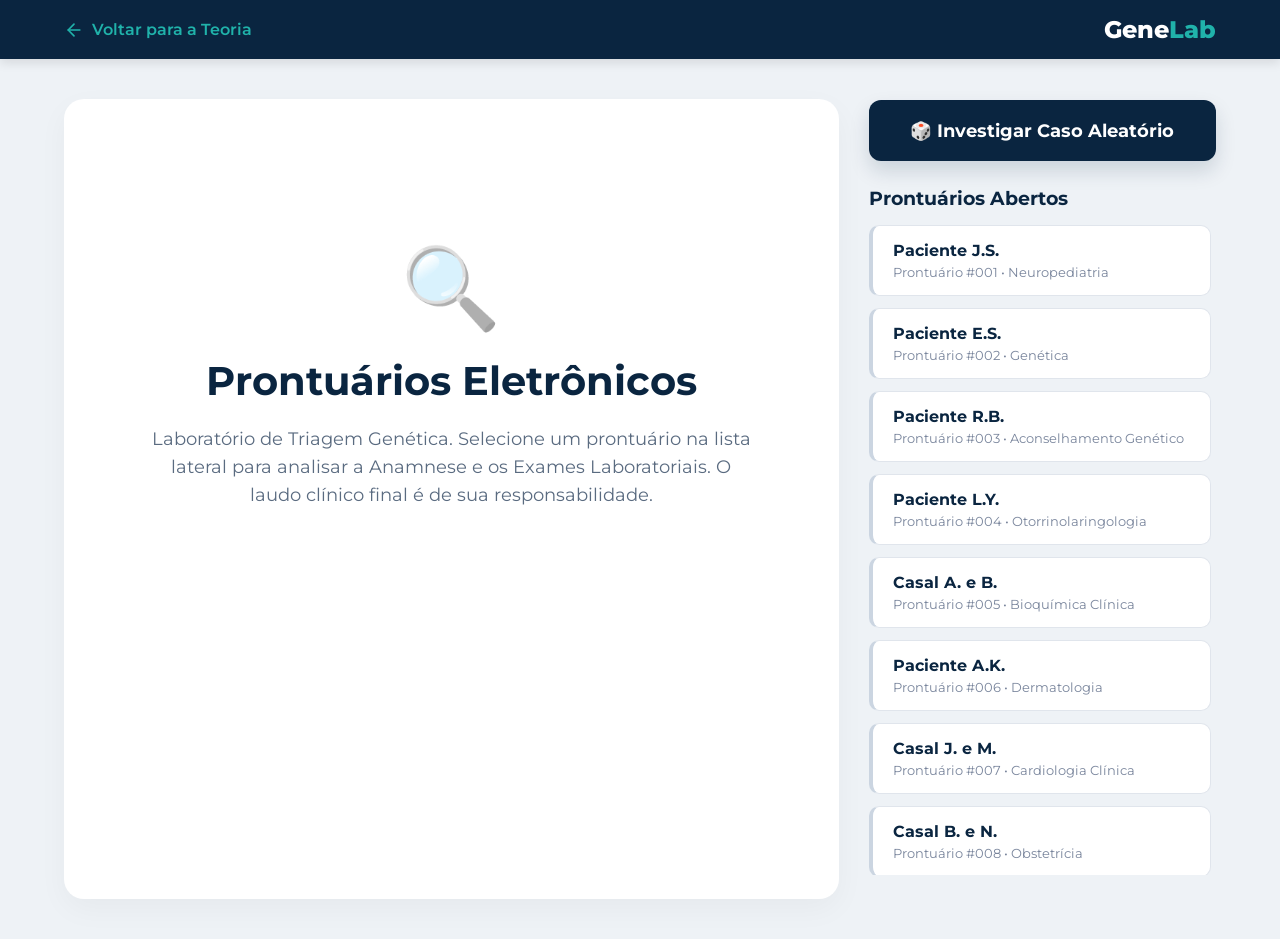
==== diagnostico.html @ acb25723 "Add files via upload" ====
<!DOCTYPE html>
<html lang="pt-br">
<head>
    <meta charset="UTF-8">
    <meta name="viewport" content="width=device-width, initial-scale=1.0">
    <title>Central de Diagnóstico - GeneLab</title>
    <link href="https://fonts.googleapis.com/css2?family=Montserrat:wght@400;500;600;700;800&display=swap" rel="stylesheet">
    
    <style>
       /* RESET BÁSICO E PROTEÇÃO DE TOQUE */
* { 
    margin: 0; 
    padding: 0; 
    box-sizing: border-box; 
    font-family: 'Montserrat', sans-serif; 
    -webkit-tap-highlight-color: transparent; 
}

/* TRAVA DE SELEÇÃO DE TEXTO NO BODY */
body { 
    -webkit-user-select: none; 
    -moz-user-select: none; 
    -ms-user-select: none; 
    user-select: none; 
    background-color: #EEF2F6; color: #1A2B4C; min-height: 100vh; display: flex; flex-direction: column;
}

/* LIBERAÇÃO PARA CAIXAS DE DIGITAÇÃO */
input, select, textarea {
    -webkit-user-select: auto;
    -moz-user-select: auto;
    -ms-user-select: auto;
    user-select: auto;
}
        
        .lab-navbar { background-color: #0A2540; padding: 15px 5%; display: flex; justify-content: space-between; align-items: center; color: white; position: sticky; top: 0; z-index: 100; box-shadow: 0 4px 10px rgba(0,0,0,0.1); }
        .btn-voltar { color: #20B2AA; text-decoration: none; font-weight: 600; display: flex; align-items: center; gap: 8px; transition: 0.3s; cursor: pointer;}
        .btn-voltar:hover { color: #FFFFFF; }
        .lab-logo { font-size: 1.5rem; font-weight: 800; }
        .lab-logo span { color: #20B2AA; }

        /* UTILITÁRIOS */
        .escondido { display: none !important; }
        .fade-in { animation: fadeIn 0.4s ease-in-out; }
        @keyframes fadeIn { from { opacity: 0; transform: translateY(10px); } to { opacity: 1; transform: translateY(0); } }

        /* LAYOUT PRINCIPAL */
        .container-app { padding: 40px 5%; max-width: 1400px; margin: 0 auto; width: 100%; display: flex; gap: 30px; align-items: flex-start; }
        
        .painel-principal { flex: 2; background: #FFFFFF; padding: 40px; border-radius: 20px; box-shadow: 0 10px 30px rgba(0,0,0,0.04); min-height: 800px; position: relative; }
        
        .tela-inicial { text-align: center; margin-top: 100px; color: #5A6B80; }
        .tela-inicial h1 { color: #0A2540; font-size: 2.5rem; margin-bottom: 20px; }
        .tela-inicial p { font-size: 1.1rem; line-height: 1.6; max-width: 600px; margin: 0 auto; }
        .icone-lupa { font-size: 5rem; margin-bottom: 20px; opacity: 0.5; }

        .prontuario-header { display: flex; justify-content: space-between; align-items: flex-start; border-bottom: 2px solid #EEF2F6; padding-bottom: 20px; margin-bottom: 30px; }
        .prontuario-header-left h2 { color: #0A2540; font-size: 1.8rem; margin-bottom: 8px; }
        .prontuario-header-left span { background: #E0F2F1; color: #20B2AA; padding: 5px 15px; border-radius: 20px; font-weight: 700; font-size: 0.85rem; }
        .prontuario-header-right { display: flex; flex-direction: column; align-items: flex-end; gap: 10px; }
        
        /* BOTÃO DA ENCICLOPÉDIA MÉDICA */
        .btn-doenca-info { background: #FFF9E6; color: #B7950B; border: 1px solid #F1C40F; padding: 10px 15px; border-radius: 8px; font-weight: 700; cursor: pointer; display: flex; align-items: center; gap: 8px; transition: 0.3s; font-size: 0.9rem; }
        .btn-doenca-info:hover { background: #F1C40F; color: #0A2540; }

        .box-info { padding: 25px; border-radius: 12px; margin-bottom: 20px; line-height: 1.7; font-size: 1.05rem; }
        .box-info h4 { margin-bottom: 12px; font-size: 1.15rem; display: flex; align-items: center; gap: 8px; }
        .box-historico { background-color: #F4F7F9; border-left: 5px solid #0A2540; color: #1A2B4C; }
        .box-historico h4 { color: #0A2540; }
        .box-exames { background-color: #F0F4F8; border-left: 5px solid #20B2AA; color: #2C3E50; }
        .box-exames h4 { color: #189A93; }

        .ferramentas-area { margin-top: 40px; }
        .ferramentas-area h3 { color: #0A2540; margin-bottom: 5px; }
        .ferramentas-area p { color: #79859C; font-size: 0.9rem; margin-bottom: 10px; line-height: 1.6; }
        .dica-alelo { background: #E0F2F1; color: #189A93; padding: 10px 15px; border-radius: 8px; font-weight: 500; font-size: 0.9rem; display: block; margin-bottom: 20px; border-left: 4px solid #20B2AA;}
        
        .punnett-wrapper { display: grid; grid-template-columns: 80px 100px 100px; grid-template-rows: 60px 80px 80px; gap: 8px; justify-content: center; margin-bottom: 40px; }
        .punnett-cell { display: flex; align-items: center; justify-content: center; border-radius: 8px; border: 2px solid #E0E5EC; overflow: hidden; background: white; }
        .punnett-empty { border: none; background: transparent; }
        .punnett-header { background: #0A2540; border-color: #0A2540; }
        
        .punnett-input { width: 100%; height: 100%; border: none; text-align: center; font-size: 1.3rem; font-weight: 700; outline: none; transition: 0.2s; }
        .punnett-header .punnett-input { background: #0A2540; color: white; }
        .punnett-header .punnett-input:focus { background: #133a61; }
        .punnett-cell:not(.punnett-header) .punnett-input { color: #1A2B4C; }
        .punnett-cell:not(.punnett-header) .punnett-input:focus { background: #E0F2F1; }

        .laudo-box { background: #F8F9FA; padding: 30px; border-radius: 16px; border: 2px dashed #CBD5E1; }
        .laudo-box h4 { color: #0A2540; margin-bottom: 20px; font-size: 1.2rem; }
        .form-group { margin-bottom: 20px; }
        .form-group label { display: block; font-weight: 600; color: #5A6B80; margin-bottom: 8px; font-size: 0.95rem; }
        .form-select { width: 100%; padding: 15px; border: 2px solid #E0E5EC; border-radius: 8px; font-size: 1rem; color: #1A2B4C; outline: none; background: white; cursor: pointer; }
        .form-select:focus { border-color: #20B2AA; }
        
        .btn-laudo { width: 100%; padding: 18px; background: #20B2AA; color: white; border: none; border-radius: 8px; font-size: 1.1rem; font-weight: 700; cursor: pointer; transition: 0.3s; margin-top: 10px; }
        .btn-laudo:hover { background: #189A93; transform: translateY(-2px); box-shadow: 0 5px 15px rgba(32, 178, 170, 0.3); }

        .feedback-box { margin-top: 25px; padding: 25px; border-radius: 12px; font-size: 1rem; line-height: 1.7; }
        .feedback-box.sucesso { background: #E8F8F5; border-left: 5px solid #2ECC71; color: #117864; }
        .feedback-box.erro { background: #FDEDEC; border-left: 5px solid #E74C3C; color: #922B21; }
        .feedback-box h5 { margin-top: 15px; margin-bottom: 5px; color: currentColor; font-size: 1.1rem; }

        .sidebar { flex: 1; position: sticky; top: 100px; }
        
        .btn-aleatorio { width: 100%; padding: 20px; background: #0A2540; color: white; border: none; border-radius: 12px; font-size: 1.1rem; font-weight: 700; cursor: pointer; transition: 0.3s; display: flex; align-items: center; justify-content: center; gap: 10px; margin-bottom: 25px; box-shadow: 0 10px 20px rgba(10, 37, 64, 0.15); }
        .btn-aleatorio:hover { background: #133a61; transform: translateY(-3px); }

        .lista-titulo { font-size: 1.2rem; color: #0A2540; margin-bottom: 15px; font-weight: 700; }
        .casos-lista { display: flex; flex-direction: column; gap: 12px; max-height: 650px; overflow-y: auto; padding-right: 5px; }
        
        .casos-lista::-webkit-scrollbar { width: 6px; }
        .casos-lista::-webkit-scrollbar-thumb { background: #CBD5E1; border-radius: 10px; }

        .card-caso { background: white; padding: 15px 20px; border-radius: 10px; border: 1px solid #E0E5EC; border-left: 4px solid #CBD5E1; cursor: pointer; transition: 0.2s; }
        .card-caso:hover { transform: translateX(5px); border-left-color: #20B2AA; box-shadow: 0 5px 15px rgba(0,0,0,0.05); }
        .card-caso.ativo { border-left-color: #20B2AA; background: #F4F7F9; }
        .card-caso h5 { color: #0A2540; font-size: 1rem; margin-bottom: 5px; }
        .card-caso p { color: #79859C; font-size: 0.8rem; }

        /* MODAL DA ENCICLOPÉDIA MÉDICA */
        .modal-overlay { position: fixed; top: 0; left: 0; width: 100%; height: 100%; background: rgba(10,37,64,0.8); z-index: 1000; display: flex; align-items: center; justify-content: center; opacity: 0; pointer-events: none; transition: 0.3s; backdrop-filter: blur(5px); }
        .modal-overlay.ativo { opacity: 1; pointer-events: auto; }
        .modal-content { background: white; padding: 40px; border-radius: 16px; max-width: 800px; width: 90%; max-height: 85vh; overflow-y: auto; position: relative; transform: translateY(20px); transition: 0.3s; box-shadow: 0 20px 50px rgba(0,0,0,0.2); }
        .modal-overlay.ativo .modal-content { transform: translateY(0); }
        .btn-fechar-modal { position: absolute; top: 20px; right: 25px; background: #F4F7F9; border: none; font-size: 1.5rem; cursor: pointer; color: #0A2540; width: 40px; height: 40px; border-radius: 50%; display: flex; align-items: center; justify-content: center; transition: 0.2s; }
        .btn-fechar-modal:hover { background: #E74C3C; color: white; }
        .modal-content h3 { color: #0A2540; font-size: 2rem; margin-bottom: 10px; border-bottom: 2px solid #20B2AA; padding-bottom: 10px; display: inline-block;}
        .modal-body { margin-top: 20px; color: #4A4A4A; font-size: 1.1rem; line-height: 1.8; }
        .modal-body strong { color: #189A93; }

        @media (max-width: 950px) {
            .container-app { flex-direction: column; }
            .sidebar { position: relative; top: 0; width: 100%; order: -1; }
            .painel-principal { width: 100%; }
        }
    </style>
</head>
<body>

    <nav class="lab-navbar">
        <div class="btn-voltar" onclick="window.location.href='mendel.html'">
            <svg width="20" height="20" viewBox="0 0 24 24" fill="none" stroke="currentColor" stroke-width="2" stroke-linecap="round" stroke-linejoin="round"><line x1="19" y1="12" x2="5" y2="12"></line><polyline points="12 19 5 12 12 5"></polyline></svg>
            <span>Voltar para a Teoria</span>
        </div>
        <div class="lab-logo">Gene<span>Lab</span></div>
    </nav>

    <div class="container-app">
        
        <main class="painel-principal">
            
            <div id="tela-inicial" class="tela-inicial fade-in">
                <div class="icone-lupa">🔍</div>
                <h1>Prontuários Eletrônicos</h1>
                <p>Laboratório de Triagem Genética. Selecione um prontuário na lista lateral para analisar a Anamnese e os Exames Laboratoriais. O laudo clínico final é de sua responsabilidade.</p>
            </div>

            <div id="tela-caso" class="escondido fade-in">
                
                <div class="prontuario-header">
                    <div class="prontuario-header-left">
                        <h2 id="paciente-nome">Paciente XYZ</h2>
                        <span id="paciente-id">ID: 0000</span>
                        <span id="paciente-especialidade" style="background: #E8F8F5; color: #117864; margin-left: 10px;">Especialidade</span>
                    </div>
                    <div class="prontuario-header-right">
                        <button class="btn-doenca-info" onclick="abrirModalDoenca()">
                            <svg width="18" height="18" viewBox="0 0 24 24" fill="none" stroke="currentColor" stroke-width="2" stroke-linecap="round" stroke-linejoin="round"><circle cx="12" cy="12" r="10"></circle><line x1="12" y1="16" x2="12" y2="12"></line><line x1="12" y1="8" x2="12.01" y2="8"></line></svg>
                            Enciclopédia Médica
                        </button>
                    </div>
                </div>

                <div class="box-info box-historico">
                    <h4>📋 Anamnese e Evolução Clínica</h4>
                    <p id="texto-historico">...</p>
                </div>

                <div class="box-info box-exames">
                    <h4>🧪 Parecer do Laboratório / Heredograma</h4>
                    <p id="texto-exame">...</p>
                </div>

                <div class="ferramentas-area">
                    <h3>Quadro de Punnett (Rascunho Livre)</h3>
                    <p>Utilize esta área para deduzir os genótipos. As células cinzas representam os gametas isolados na meiose.</p>
                    
                    <div class="dica-alelo">
                        <strong>Bordas (Gametas Isolados):</strong> A, a, XA, Xa, X, Y, Ym, IA, IB, i <br>
                        <strong>Centro (Fecundação / Filhos):</strong> AA, Aa, aa, XAXA, XAXa, XaY, XYm, XX, IAIB, IAi, ii
                    </div>
                    
                    <div class="punnett-wrapper">
                        <div class="punnett-cell punnett-empty"></div>
                        <!-- BORDAS: Limite de 2 caracteres -->
                        <div class="punnett-cell punnett-header"><input type="text" class="punnett-input" maxlength="2"></div>
                        <div class="punnett-cell punnett-header"><input type="text" class="punnett-input" maxlength="2"></div>
                        
                        <!-- LINHA 1 -->
                        <div class="punnett-cell punnett-header"><input type="text" class="punnett-input" maxlength="2"></div>
                        <!-- CENTRO: Limite de 4 caracteres -->
                        <div class="punnett-cell"><input type="text" class="punnett-input" maxlength="4"></div>
                        <div class="punnett-cell"><input type="text" class="punnett-input" maxlength="4"></div>

                        <!-- LINHA 2 -->
                        <div class="punnett-cell punnett-header"><input type="text" class="punnett-input" maxlength="2"></div>
                        <div class="punnett-cell"><input type="text" class="punnett-input" maxlength="4"></div>
                        <div class="punnett-cell"><input type="text" class="punnett-input" maxlength="4"></div>
                    </div>
                </div>

                <div class="laudo-box">
                    <h4>Emissão do Laudo Genético</h4>
                    
                    <div class="form-group">
                        <label>1. Padrão de Herança identificado a partir da análise:</label>
                        <select id="select-heranca" class="form-select">
                            <option value="">Selecione o padrão de herança...</option>
                            <option value="autossomica-recessiva">Herança Autossômica Recessiva</option>
                            <option value="autossomica-dominante">Herança Autossômica Dominante</option>
                            <option value="ligada-x-recessiva">Herança Ligada ao X (Recessiva)</option>
                            <option value="ligada-x-dominante">Herança Ligada ao X (Dominante)</option>
                            <option value="ligada-y">Herança Ligada ao Y (Holândrica)</option>
                            <option value="dominancia-incompleta">Dominância Incompleta (Ausência de Dominância)</option>
                            <option value="codominancia">Codominância</option>
                            <option value="alelos-multiplos">Alelos Múltiplos (Polialelia)</option>
                        </select>
                    </div>

                    <div class="form-group">
                        <label>2. Risco ou Probabilidade Genética do evento questionado no caso:</label>
                        <select id="select-prob" class="form-select">
                            <option value="">Selecione a probabilidade matemática...</option>
                            <option value="0">0%</option>
                            <option value="25">25% (1/4)</option>
                            <option value="50">50% (1/2)</option>
                            <option value="75">75% (3/4)</option>
                            <option value="100">100% (4/4)</option>
                        </select>
                    </div>

                    <button class="btn-laudo" onclick="validarLaudo()">Assinar e Finalizar Laudo</button>

                    <div id="feedback-laudo" class="feedback-box escondido"></div>
                </div>

            </div>
        </main>

        <aside class="sidebar">
            <button class="btn-aleatorio" onclick="carregarCasoAleatorio()">
                🎲 Investigar Caso Aleatório
            </button>
            
            <h3 class="lista-titulo">Prontuários Abertos</h3>
            <div class="casos-lista" id="lista-casos-container">
                <!-- Preenchido via JS -->
            </div>
        </aside>

    </div>

    <!-- ESTRUTURA DO MODAL DA ENCICLOPÉDIA MÉDICA -->
    <div id="modal-doenca" class="modal-overlay">
        <div class="modal-content">
            <button class="btn-fechar-modal" onclick="fecharModalDoenca()">×</button>
            <h3 id="modal-titulo-doenca">Nome da Doença</h3>
            <div id="modal-corpo-doenca" class="modal-body">
                <!-- Conteúdo gerado via JS -->
            </div>
        </div>
    </div>

    <script>
        // BANCO DE DADOS: 24 CASOS CLÍNICOS FOCADOS EM 8 PADRÕES DE HERANÇA
        const bancoDeCasos = [
            // --- 1. AUTOSSÔMICA RECESSIVA ---
            {
                paciente: "Paciente R.N.", especialidade: "Pneumologia",
                historico: "Carlos e Ana são saudáveis. Eles procuram a clínica porque o filho recém-nascido tem infecções pulmonares e a pele tem um gosto excessivamente salgado. Qual a chance geral de um próximo filho ter a doença?",
                exames: "A condição afeta homens e mulheres da família com a mesma frequência e pula gerações (pais normais com filho afetado).",
                respostaHeranca: "autossomica-recessiva", respostaProbabilidade: "25",
                explicacao: "A condição 'pula gerações' e afeta ambos os sexos, logo é Autossômica Recessiva. Pais normais com filho afetado são obrigatoriamente heterozigotos (Aa). O cruzamento Aa x Aa gera 25% de chance de um filho 'aa'.",
                doenca: "Fibrose Cística",
                detalhesDoenca: "<strong>Mecanismo Biológico:</strong> A Fibrose Cística é causada por mutações no gene CFTR. Esse gene codifica um canal de cloreto nas células. A ausência desse canal torna o muco corporal extremamente espesso, bloqueando os pulmões e o pâncreas, além de deixar o suor muito salgado."
            },
            {
                paciente: "Paciente J.S.", especialidade: "Neuropediatria",
                historico: "Joana (saudável) e Marcos (afetado) acabaram de ter um bebê. O Teste do Pezinho deu positivo para a doença. Joana descobriu ser portadora silenciosa. Qual a chance do próximo bebê nascer com a doença?",
                exames: "Na árvore genealógica, a condição aparece subitamente em filhos de pais normais, afetando igualmente meninos e meninas.",
                respostaHeranca: "autossomica-recessiva", respostaProbabilidade: "50",
                explicacao: "Como a condição afeta igualmente os sexos e surge de pais normais, é Autossômica Recessiva. O pai é afetado (aa) e a mãe é portadora (Aa). O cruzamento Aa x aa gera 50% de chance de filhos afetados (aa).",
                doenca: "Fenilcetonúria (PKU)",
                detalhesDoenca: "<strong>Mecanismo Biológico:</strong> A PKU impede a metabolização do aminoácido fenilalanina, que se torna tóxico ao cérebro em desenvolvimento. Isso causa deficiência intelectual e convulsões se a criança não tiver uma dieta rigorosamente controlada desde o nascimento."
            },
            {
                paciente: "Paciente A.K.", especialidade: "Dermatologia",
                historico: "Um menino apresenta ausência total de pigmentação na pele, fotofobia e nistagmo ocular. Seus pais e seu irmão mais velho possuem pigmentação normal. Qual a chance de os pais terem outra criança com o mesmo quadro?",
                exames: "O heredograma da família não mostra outros afetados nas gerações recentes, evidenciando uma condição que precisa estar em dose dupla para se manifestar.",
                respostaHeranca: "autossomica-recessiva", respostaProbabilidade: "25",
                explicacao: "A doença precisa estar em dose dupla para anular o pigmento normal (Autossômica Recessiva). Os pais são Aa. A chance de terem outro filho (aa) na próxima gravidez é de 25%.",
                doenca: "Albinismo Oculocutâneo",
                detalhesDoenca: "<strong>Mecanismo Biológico:</strong> Caracterizado por mutações no gene TYR, responsável por produzir a enzima Tirosinase. Sem ela, o corpo não consegue converter a tirosina em melanina, afetando a pele, cabelos e o desenvolvimento correto da retina."
            },

            // --- 2. AUTOSSÔMICA DOMINANTE ---
            {
                paciente: "Paciente R.M.", especialidade: "Neurologia Clínica",
                historico: "Ricardo (heterozigoto) foi diagnosticado com declínio cognitivo e perda motora. Sua esposa é saudável. Qual a chance de seus futuros filhos desenvolverem a doença na fase adulta?",
                exames: "O heredograma de Ricardo mostra que a condição está presente em TODAS as gerações (pai, avó, bisavô), afetando ambos os sexos indiscriminadamente.",
                respostaHeranca: "autossomica-dominante", respostaProbabilidade: "50",
                explicacao: "A presença em todas as gerações denuncia a herança Autossômica Dominante. Ricardo é Aa e a esposa aa. O cruzamento Aa x aa gera 50% de chance de herdar o alelo dominante (A).",
                doenca: "Doença de Huntington",
                detalhesDoenca: "<strong>Mecanismo Biológico:</strong> A Doença de Huntington cria uma proteína tóxica (huntingtina mutante) que destrói progressivamente os neurônios do gânglio basal na idade adulta, causando movimentos involuntários severos."
            },
            {
                paciente: "Paciente C.L.", especialidade: "Dermatologia",
                historico: "Uma paciente de 25 anos apresenta nódulos cutâneos e manchas. Sua mãe possui o mesmo quadro. Ela é heterozigota e casou-se com um homem normal. Risco da filha nascer afetada?",
                exames: "O traço nunca pula gerações. Basta um dos pais ter a condição para que os filhos apresentem os mesmos tumores benignos.",
                respostaHeranca: "autossomica-dominante", respostaProbabilidade: "50",
                explicacao: "Como não pula gerações, é Autossômica Dominante. A paciente é Aa e o marido aa. Basta herdar um alelo mutado dominante 'A' para manifestar a doença (50% de chance).",
                doenca: "Neurofibromatose Tipo 1",
                detalhesDoenca: "<strong>Mecanismo Biológico:</strong> Causada por mutação no gene NF1. A falta da proteína neurofibromina funcional faz com que células neurais se multipliquem de forma desordenada, criando tumores benignos nos nervos periféricos (neurofibromas)."
            },
            {
                paciente: "Casal G.H.", especialidade: "Endocrinologia Pediátrica",
                historico: "Casal afetado (Ambos Aa) cruzam. Qual a chance teórica total da concepção gerar o alelo dominante (incluindo a forma homozigota letal na contagem)?",
                exames: "Uma única cópia mutante altera o crescimento ósseo. Apenas a dose dupla recessiva (aa) permite o crescimento normal sem o traço limitador.",
                respostaHeranca: "autossomica-dominante", respostaProbabilidade: "75",
                explicacao: "Herança Autossômica Dominante. No cruzamento (Aa x Aa), a matriz gera 25% AA, 50% Aa e 25% aa. Somando-se as genéticas portadoras do alelo dominante (25% + 50%), o risco total é de 75%.",
                doenca: "Acondroplasia",
                detalhesDoenca: "<strong>Mecanismo Biológico:</strong> Mutação no gene FGFR3. Este receptor age como um 'freio' no crescimento dos ossos. A mutação o deixa permanentemente ligado, inibindo severamente a proliferação das cartilagens de crescimento."
            },

            // --- 3. LIGADA AO X RECESSIVA ---
            {
                paciente: "Paciente R.B.", especialidade: "Aconselhamento Genético",
                historico: "Roberto possui sangramentos severos e crônicos. Sua esposa, Clara, é saudável e não é portadora do gene. Qual a chance de o casal ter uma filha que apresente os sintomas graves da doença?",
                exames: "Na família de Roberto, apenas os homens apresentam a condição clinicamente. As mulheres são sempre apenas portadoras assintomáticas.",
                respostaHeranca: "ligada-x-recessiva", respostaProbabilidade: "0",
                explicacao: "A doença afeta quase que exclusivamente homens (Ligada ao X Recessiva). Roberto (XaY) passará o Xa mutado para as filhas (que serão apenas portadoras XAXa). A chance de uma filha manifestar a doença clinicamente é 0%.",
                doenca: "Hemofilia A",
                detalhesDoenca: "<strong>Mecanismo Biológico:</strong> A mutação no cromossomo X afeta a produção do Fator VIII da coagulação. Sem essa proteína, o corpo não consegue formar um coágulo estável, causando hemorragias graves em articulações e músculos."
            },
            {
                paciente: "Paciente L.M.", especialidade: "Neuromuscular",
                historico: "Uma mãe descobre ser portadora silenciosa de uma mutação severa nos músculos, enquanto o pai é saudável. Qual a chance geral de o próximo filho (de qualquer sexo) manifestar a doença?",
                exames: "A condição leva à perda muscular severa na infância, afetando apenas os meninos da árvore genealógica.",
                respostaHeranca: "ligada-x-recessiva", respostaProbabilidade: "25",
                explicacao: "Herança Ligada ao X Recessiva. Mãe portadora (XDXd) e pai normal (XDY). As chances são: 25% filha sã, 25% filha portadora, 25% filho são, e 25% filho afetado (XdY). O risco geral é 25%.",
                doenca: "Distrofia Muscular de Duchenne",
                detalhesDoenca: "<strong>Mecanismo Biológico:</strong> Causada por mutações no gene DMD, que produz a distrofina. Sem ela, a tensão mecânica rompe a membrana muscular constantemente, causando necrose celular e substituição do músculo por gordura."
            },
            {
                paciente: "Paciente L.T.", especialidade: "Oftalmologia",
                historico: "O avô materno de Lucas tinha dificuldade em ver as cores verde e vermelho. A mãe de Lucas tem visão normal, mas Lucas herdou o distúrbio. Se Lucas tiver filhos com uma mulher normal, qual a chance de os filhos homens serem daltônicos?",
                exames: "A mutação está no cromossomo sexual. A passagem ocorre do avô, para a mãe (portadora), para o filho homem.",
                respostaHeranca: "ligada-x-recessiva", respostaProbabilidade: "0",
                explicacao: "Daltonismo é Ligado ao X Recessivo. Lucas (XdY) passará seu Y para TODOS os seus filhos homens. Como a esposa é normal (XDXD), 100% dos meninos receberão o X saudável da mãe (0% de chance de serem daltônicos).",
                doenca: "Daltonismo",
                detalhesDoenca: "<strong>Mecanismo Biológico:</strong> O defeito reside nas moléculas de opsina visual presentes nos fotorreceptores da retina. Mutações fazem o paciente perder a capacidade neurológica de diferenciar comprimentos de onda na faixa vermelho-verde."
            },

            // --- 4. LIGADA AO X DOMINANTE ---
            {
                paciente: "Paciente V.I.", especialidade: "Ortopedia",
                historico: "Paciente masculino apresenta arqueamento severo das pernas. Ele tem a condição porque herdou a mutação, mas sua esposa é normal. Qual a chance de ele transmitir a doença para suas filhas mulheres?",
                exames: "A regra de ouro da família dele: O paciente passou a doença para ABSOLUTAMENTE TODAS as suas filhas, mas para NENHUM de seus filhos homens.",
                respostaHeranca: "ligada-x-dominante", respostaProbabilidade: "100",
                explicacao: "O fato de o pai transmitir para 100% das filhas e 0% dos filhos decreta a Herança Ligada ao X Dominante. Como as filhas sempre herdam o único X do pai (que está mutado e é dominante), a chance é 100%.",
                doenca: "Raquitismo Hipofosfatêmico",
                detalhesDoenca: "<strong>Mecanismo Biológico:</strong> A desordem causa perda excessiva de fosfato pelos rins, impedindo que os ossos se calcifiquem corretamente. O esqueleto não se mineraliza e curva sob o peso do próprio corpo, resistindo à vitamina D."
            },
            {
                paciente: "Paciente C.H.", especialidade: "Neuropediatria",
                historico: "Uma mãe portadora tem uma síndrome que causa regressão repentina de habilidades motoras. O pai é saudável. Qual a chance de um filho ou filha nascer com a mutação genética?",
                exames: "A mutação ocorre no cromossomo sexual e se manifesta independentemente de haver um alelo saudável junto.",
                respostaHeranca: "ligada-x-dominante", respostaProbabilidade: "50",
                explicacao: "Herança Ligada ao X Dominante. A mãe heterozigota (XDXd) e pai (XdY). Como a mãe tem um X mutado e um saudável, a chance estatística de ela enviar o cromossomo X afetado é de 50%.",
                doenca: "Síndrome de Rett",
                detalhesDoenca: "<strong>Mecanismo Biológico:</strong> A mutação afeta a proteína MECP2 no cérebro. A criança tem desenvolvimento normal nos primeiros meses, mas sofre regressão autística profunda, microcefalia e perda do uso das mãos. Geralmente letal em fetos masculinos."
            },
            {
                paciente: "Paciente I.P.", especialidade: "Dermatologia Pediátrica",
                historico: "Menina recém-nascida exibe placas e lesões na pele com pigmentação cinza em redemoinhos. A mãe tem falhas capilares sutis (ela possui a condição). É letal em fetos masculinos. Risco de repetição do gene mutado na próxima gravidez?",
                exames: "Uma única cópia mutante no cromossomo X da mãe causa os sintomas dominantes nas áreas onde a célula está ativa.",
                respostaHeranca: "ligada-x-dominante", respostaProbabilidade: "50",
                explicacao: "Herança Ligada ao X Dominante com letalidade masculina. A mãe (XDXd) transmite seu cromossomo dominante XD com 50% de probabilidade matemática em qualquer gestação.",
                doenca: "Incontinência Pigmentar",
                detalhesDoenca: "<strong>Mecanismo Biológico:</strong> Ocorre por falha na proteína de proteção celular NEMO. Células da pele morrem gerando bolhas e anomalias. No homem XY, a ausência de células normais de resgate leva ao aborto na gravidez precoce."
            },

            // --- 5. LIGADA AO Y (HOLÂNDRICA) ---
            {
                paciente: "Paciente M.O.", especialidade: "Reprodução Humana",
                historico: "Um paciente tem infertilidade severa (azoospermia) devido a uma mutação no cromossomo masculino. Ele fará Fertilização In Vitro. Qual a chance de transmitir o gene da doença para uma FILHA?",
                exames: "A mutação está localizada em uma região do cromossomo Y (fator AZF).",
                respostaHeranca: "ligada-y", respostaProbabilidade: "0",
                explicacao: "Herança Holândrica (Ligada ao Y). Meninas (XX) recebem apenas o cromossomo X do pai. Logo, a chance de uma filha herdar o cromossomo Y mutado é matematicamente 0%.",
                doenca: "Microdeleção do Cromossomo Y",
                detalhesDoenca: "<strong>Mecanismo Biológico:</strong> Mutações no Fator de Azoospermia (AZF) geram falhas críticas na produção e maturação dos espermatozoides, causando infertilidade grave. Mulheres são 100% livres dessa característica."
            },
            {
                paciente: "Paciente E.S.", especialidade: "Genética",
                historico: "Uma mutação familiar no gene SRY foi identificada em um paciente. Sabendo que sua esposa é saudável (XX), qual a chance da criança herdar o gene afetado se o recém-nascido for MENINO?",
                exames: "O gene afetado é responsável pela formação testicular primária durante a fase embrionária, e nunca afeta filhas.",
                respostaHeranca: "ligada-y", respostaProbabilidade: "100",
                explicacao: "Herança Ligada ao Y. Como o gene SRY fica no Y, o pai obrigatoriamente passará esse cromossomo para todos os filhos de sexo biológico masculino, representando 100% de chance para eles.",
                doenca: "Mutação no Gene SRY",
                detalhesDoenca: "<strong>Mecanismo Biológico:</strong> O SRY atua como o interruptor mestre que transforma as gônadas primitivas em testículos no embrião. Falhas ou mutações ativas neste gene são repassadas em linha direta masculina, sem exceção."
            },
            {
                paciente: "Paciente L.Y.", especialidade: "Otorrinolaringologia",
                historico: "Paciente adulto desenvolveu surdez congênita progressiva. A árvore genealógica de 4 gerações revela que dezenas de homens da família ficaram surdos após os 40 anos, sem nenhuma mulher afetada. Risco para o próximo filho biológico homem (XY)?",
                exames: "O padrão restrito e contínuo ao sexo masculino demonstra uma via inquebrável de pai para filho.",
                respostaHeranca: "ligada-y", respostaProbabilidade: "100",
                explicacao: "A linhagem demonstra herança estrita Holândrica (Ligada ao Y). O pai transmitirá obrigatoriamente o seu cromossomo Y mutante para 100% de seus filhos que nascerem XY.",
                doenca: "Surdez Ligada ao Y",
                detalhesDoenca: "<strong>Mecanismo Biológico:</strong> Uma mutação extremamente rara e pontual no cromossomo Y (Locus DFNY1) que provoca a morte progressiva das células ciliadas da audição nos homens de maneira pós-lingual. Mulheres jamais serão portadoras."
            },

            // --- 6. DOMINÂNCIA INCOMPLETA ---
            {
                paciente: "Casal J. e M.", especialidade: "Cardiologia Clínica",
                historico: "Dois pacientes têm a forma 'leve' da doença e precisam fazer controle com estatinas. Eles se casam. Qual a chance de terem um filho com a forma SEVERA da doença (risco de infarto antes dos 10 anos)?",
                exames: "Nesta doença, heterozigotos têm o colesterol em 300mg/dL. Homozigotos têm acima de 800mg/dL e ausência total de depuração.",
                respostaHeranca: "dominancia-incompleta", respostaProbabilidade: "25",
                explicacao: "O paciente Aa manifesta um quadro clínico nitidamente intermediário. Isso atesta uma Dominância Incompleta. Cruzar dois portadores da forma leve (Aa x Aa) gera 25% de chance da criança herdar o fenótipo severo recessivo duplo (aa).",
                doenca: "Hipercolesterolemia Familiar",
                detalhesDoenca: "<strong>Mecanismo Biológico:</strong> Causada por defeitos nos receptores de LDL no fígado. Indivíduos heterozigotos têm apenas 50% dos receptores (forma leve). Homozigotos têm 0% de receptores (forma letal severa)."
            },
            {
                paciente: "Casal T. e S.", especialidade: "Hematologia",
                historico: "Uma mulher com diagnóstico de Traço Talassêmico leve casa-se com um homem também portador do mesmo traço brando sem intercorrências clínicas graves.",
                exames: "Os dois possuem uma HbA normal e uma Hb com falhas. Qual a chance de gerarem um bebê com a forma Major (letal ou dependente vital de transfusões)?",
                respostaHeranca: "dominancia-incompleta", respostaProbabilidade: "25",
                explicacao: "Em nível clínico, essa anemia apresenta Dominância Incompleta, com estados fenotípicos graduais distintos baseados na quantidade de cadeias eficientes. O cruzamento Aa x Aa resulta em 25% de herdar a doença severa 'aa'.",
                doenca: "Beta-Talassemia",
                detalhesDoenca: "<strong>Mecanismo Biológico:</strong> Mutação que inibe a produção da cadeia Beta da hemoglobina. O heterozigoto tem o traço leve. O homozigoto (Síndrome de Cooley) tem parada completa, causando hemácias defeituosas e hemólise intensa."
            },
            {
                paciente: "Casal A. e B.", especialidade: "Bioquímica Clínica",
                historico: "Dois pais são clínica e fenotipicamente normais. Porém, o laboratório atesta que ambos produzem exatamente 50% de uma enzima neural. Qual a chance do filho nascer com 0% da atividade enzimática (doença mortal)?",
                exames: "A dosagem enzimática mostra três fenótipos distintos na população: 100% de enzima, 50% de enzima, e 0% de enzima.",
                respostaHeranca: "dominancia-incompleta", respostaProbabilidade: "25",
                explicacao: "Bioquimicamente, a enzima expressa Dominância Incompleta (o portador gera metade da capacidade padrão). Aa x Aa gera 25% de chance para os filhos produzirem 0% da enzima (aa).",
                doenca: "Doença de Tay-Sachs",
                detalhesDoenca: "<strong>Mecanismo Biológico:</strong> Interrupção da produção da enzima HEX-A, que recicla estruturas graxas dentro das células nervosas. Sem a enzima (homozigotos), a gordura acumula no cérebro causando devastação neuromotora global precoce."
            },

            // --- 7. CODOMINÂNCIA ---
            {
                paciente: "Casal U. e A.", especialidade: "Imunohematologia",
                historico: "Uma mulher e um homem têm o sangue Tipo MN (expressam antígenos M e N na hemácia simultaneamente). Qual a chance de o filho deles também ter sangue Tipo MN?",
                exames: "No sangue MN, o alelo M e o alelo N não se misturam como tintas. A hemácia exibe ambos os antígenos visíveis de forma independente.",
                respostaHeranca: "codominancia", respostaProbabilidade: "50",
                explicacao: "Ambos os alelos são fortes e se expressam juntos sem se fundir (Codominância). O cruzamento de duplo híbrido MN x MN resulta em 25% MM, 50% MN e 25% NN.",
                doenca: "Sistema Sanguíneo MN",
                detalhesDoenca: "<strong>Mecanismo Biológico:</strong> Diferente do sistema ABO, o sistema MN não gera anticorpos naturais significativos na vida real, mas é o modelo escolar perfeito da codominância, onde nenhum alelo inibe o outro na membrana celular."
            },
            {
                paciente: "Casal H. e S.", especialidade: "Hematologia Investigativa",
                historico: "Uma paciente tem Traço Falciforme (possui tanto hemoglobina normal HbA quanto mutada HbS). Seu marido tem hemoglobina totalmente normal (HbAA). Chance de o filho ter o Traço Falciforme (Ser portador)?",
                exames: "A eletroforese de hemoglobina da mãe detecta a presença igualitária de dois tipos diferentes de proteínas correndo no gel.",
                respostaHeranca: "codominancia", respostaProbabilidade: "50",
                explicacao: "Em nível molecular celular, a presença do Traço Falciforme é um caso de Codominância (ambas as hemoglobinas são ativamente produzidas no paciente AS). O cruzamento AS x AA gera 50% de chance de filhos AA e 50% de AS.",
                doenca: "Traço Falciforme",
                detalhesDoenca: "<strong>Mecanismo Biológico:</strong> No traço (AS), a célula tem as duas proteínas circulando. A hemácia funciona quase normalmente na oxigenação. Apenas em cruzamentos onde herda os dois genes mutados (SS) a hemácia vira foice sob estresse."
            },
            {
                paciente: "Casal M. e Z.", especialidade: "Pneumologia",
                historico: "Dois pacientes têm perfil genético 'PiMZ', o que significa que produzem tanto o inibidor pulmonar normal 'M' quanto o mutado 'Z'. Chance de o filho herdar a forma letal 'ZZ' da doença pulmonar?",
                exames: "Os genes 'M' e 'Z' são perfeitamente iguais na força. O paciente M/Z lança no sangue as duas versões de antígenos simultaneamente.",
                respostaHeranca: "codominancia", respostaProbabilidade: "25",
                explicacao: "As fitas polimórficas das enzimas demonstram Herança Codominante (M e Z estão mapeadas juntas laboratorialmente). Pais PiMZ x PiMZ geram descendente homozigótico mutante ZZ em 25% dos casos.",
                doenca: "Deficiência de Alfa-1 Antitripsina",
                detalhesDoenca: "<strong>Mecanismo Biológico:</strong> A enzima M protege o pulmão das próprias defesas do corpo. A enzima Z mutada não consegue proteger e fica presa no fígado. Sem a enzima correta circulando (ZZ), os alvéolos pulmonares são destruídos causando enfisema severo."
            },

            // --- 8. ALELOS MÚLTIPLOS (POLIALELIA) ---
            {
                paciente: "Casal A. e B.", especialidade: "Transfusões Sanguíneas",
                historico: "Mãe com sangue Tipo A e Pai com sangue Tipo B estão grávidos. Ambos têm pais do Tipo O (logo, eles mesmos escondem o alelo 'i'). Qual a chance de o bebê nascer com sangue Tipo O (doador universal)?",
                exames: "A característica sanguínea é regulada por mais de duas variações do mesmo gene convivendo na humanidade.",
                respostaHeranca: "alelos-multiplos", respostaProbabilidade: "25",
                explicacao: "O Sistema ABO tem três alelos (Iᴬ, Iᴮ e i) que se misturam, caracterizando Alelos Múltiplos. Sendo os pais IAi e IBi, o quadro de Punnett resulta em exatos 25% de chance da criança herdar o alelo recessivo duplo 'ii' (Sangue O).",
                doenca: "Tipagem ABO Genética",
                detalhesDoenca: "<strong>Mecanismo Biológico:</strong> A herança dos agrupamentos do Sistema Sanguíneo ABO obedece à variação de Alelos Múltiplos, onde a população detém três versões do mesmo gene competindo para fixar antígenos na membrana das hemácias."
            },
            {
                paciente: "Casal P. e X.", especialidade: "Genética Forense",
                historico: "Um paciente com sangue Tipo AB (genótipo IAIB) casou-se com uma mulher de sangue Tipo O (genótipo ii). Eles querem saber a chance estatística de terem um filho nascendo com Sangue Tipo O.",
                exames: "Na população há três cópias do gene, mas o indivíduo humano carrega apenas duas em seus cromossomos diploides.",
                respostaHeranca: "alelos-multiplos", respostaProbabilidade: "0",
                explicacao: "Polialelia (Alelos Múltiplos). O cruzamento IAIB x ii só pode gerar filhos IAi (Tipo A) ou IBi (Tipo B). O pai AB nunca tem o gene 'i' para doar, logo, a chance de um filho nascer Tipo O (ii) é de 0%.",
                doenca: "Investigação Forense ABO",
                detalhesDoenca: "<strong>Mecanismo Biológico:</strong> Como o indivíduo diploide carrega apenas dois alelos do pool genético mundial, um pai AB obrigatoriamente doará a força do antígeno A ou do antígeno B, suplantando e mascarando o gene recessivo 'i' vindo da mãe O."
            },
            {
                paciente: "Casal B. e N.", especialidade: "Obstetrícia",
                historico: "Gestante de sangue O (ii) deseja engravidar de um parceiro clinicamente heterozigoto Tipo A (IAi). Qual o risco/chance exato de a criança herdar a proteína A e nascer do Tipo A no cruzamento?",
                exames: "O pool de genes ABO atua em cruzamentos interativos onde as dominâncias clássicas superam o traço amórfico recessivo nulo.",
                respostaHeranca: "alelos-multiplos", respostaProbabilidade: "50",
                explicacao: "Alelos Múltiplos. A união de um parceiro heterozigoto (IAi) com a mãe homozigota nula (ii) funciona como um cruzamento teste mendeliano de 50%. Há 50% de nascer IAi (Tipo A) e 50% de nascer ii (Tipo O).",
                doenca: "Rotas Sanguíneas",
                detalhesDoenca: "<strong>Mecanismo Biológico:</strong> O gene Iᴬ codifica uma enzima que fixa proteínas ativas A. Como a mãe O doa apenas alelos silenciosos 'i', toda a responsabilidade de manifestar uma proteína recai na probabilidade isolada do pai enviar ou não seu alelo ativo dominante."
            }
        ];

        // FUNÇÃO DE EMBARALHAMENTO (FISHER-YATES)
        // Isso roda assim que o script é lido, misturando a lista antes de aparecer na tela!
        function embaralharArray(array) {
            for (let i = array.length - 1; i > 0; i--) {
                const j = Math.floor(Math.random() * (i + 1));
                [array[i], array[j]] = [array[j], array[i]];
            }
        }
        
        // Embaralha o banco de dados original imediatamente
        embaralharArray(bancoDeCasos);

        let casoAtual = null;
        let casosSorteados = []; // Memória dos casos do botão aleatório

        function renderizarListaDeCasos() {
            const container = document.getElementById('lista-casos-container');
            container.innerHTML = '';

            bancoDeCasos.forEach((caso, index) => {
                // Cria um número de ID falso apenas visual (ex: 001, 002) para ficar em ordem
                const idFormatado = String(index + 1).padStart(3, '0');
                
                const card = document.createElement('div');
                card.className = 'card-caso';
                card.id = `card-${index}`;
                card.innerHTML = `
                    <h5>${caso.paciente}</h5>
                    <p>Prontuário #${idFormatado} • ${caso.especialidade}</p>
                `;
                card.onclick = () => carregarCaso(index);
                container.appendChild(card);
            });
        }

        function carregarCasoAleatorio() {
            // Se já sorteou todos os 24 casos, zera a memória para começar de novo
            if (casosSorteados.length === bancoDeCasos.length) {
                casosSorteados = []; 
            }
            
            let randomIndex;
            
            // Fica sorteando até achar um número que NÃO está na lista de já sorteados
            // e que seja diferente do caso que está aberto agora
            do {
                randomIndex = Math.floor(Math.random() * bancoDeCasos.length);
            } while (
                casosSorteados.includes(randomIndex) || 
                (casoAtual && bancoDeCasos.indexOf(casoAtual) === randomIndex)
            );
            
            // Adiciona o novo caso na memória
            casosSorteados.push(randomIndex);
            
            carregarCaso(randomIndex);
        }

        function carregarCaso(index) {
            casoAtual = bancoDeCasos[index];
            const idFormatado = String(index + 1).padStart(3, '0');
            
            document.getElementById('tela-inicial').classList.add('escondido');
            document.getElementById('tela-caso').classList.remove('escondido');
            
            document.querySelectorAll('.card-caso').forEach(c => c.classList.remove('ativo'));
            document.getElementById(`card-${index}`).classList.add('ativo');

            document.getElementById('paciente-nome').innerText = casoAtual.paciente;
            document.getElementById('paciente-id').innerText = `ID: #${idFormatado}`;
            document.getElementById('paciente-especialidade').innerText = casoAtual.especialidade;
            document.getElementById('texto-historico').innerHTML = casoAtual.historico;
            document.getElementById('texto-exame').innerHTML = casoAtual.exames;
            
            document.querySelectorAll('.punnett-input').forEach(input => input.value = '');
            document.getElementById('select-heranca').value = '';
            document.getElementById('select-prob').value = '';
            
            const feedback = document.getElementById('feedback-laudo');
            feedback.classList.add('escondido');
            feedback.className = 'feedback-box escondido';
        }

        function validarLaudo() {
            if (!casoAtual) return;
            
            const heranca = document.getElementById('select-heranca').value;
            const prob = document.getElementById('select-prob').value;
            const feedback = document.getElementById('feedback-laudo');
            
            if (heranca === '' || prob === '') {
                feedback.innerHTML = `<strong>Atenção:</strong> Assinatura incompleta. Preencha todos os campos do laudo para liberar o relatório.`;
                feedback.className = 'feedback-box erro fade-in';
                feedback.classList.remove('escondido');
                return;
            }

            if (heranca === casoAtual.respostaHeranca && prob === casoAtual.respostaProbabilidade) {
                feedback.innerHTML = `<strong>✅ Relatório Aprovado (Laudo Perfeito)</strong><br><br>${casoAtual.explicacao}`;
                feedback.className = 'feedback-box sucesso fade-in';
                
                // GATILHO INVISÍVEL
                if (typeof registrarConclusaoSilenciosa === "function") {
                    registrarConclusaoSilenciosa("Central de Diagnóstico");
                }
            } else {
                feedback.innerHTML = `<strong>❌ Erro de Classificação no Laudo.</strong><br><br>Repense os conceitos. Avalie cautelosamente a sintomatologia associada aos gêneros masculino/feminino ou se o traço pula gerações nas notas ambulatoriais e nos exames da base de dados acima de seu rascunho de Punnett.`;
                feedback.className = 'feedback-box erro fade-in';
            }
            
            feedback.classList.remove('escondido');
        }

        function abrirModalDoenca() {
            if (!casoAtual) return;
            document.getElementById('modal-titulo-doenca').innerText = casoAtual.doenca;
            document.getElementById('modal-corpo-doenca').innerHTML = casoAtual.detalhesDoenca;
            document.getElementById('modal-doenca').classList.add('ativo');
        }

        function fecharModalDoenca() {
            document.getElementById('modal-doenca').classList.remove('ativo');
        }

        // Renderiza a lista na inicialização
        renderizarListaDeCasos();

    </script>

    <!-- RASTREADOR INVISÍVEL PARA O RELATÓRIO DA MONITORIA -->
    <script>
        function registrarConclusaoSilenciosa(nomeDoModulo) {
            const nome = localStorage.getItem('genelab_nome') || 'Aluno Desconhecido';
            const matricula = localStorage.getItem('genelab_matricula') || 'Sem Matrícula';

            // Cria uma trava silenciosa no navegador para não preencher a planilha 10x se o aluno clicar várias vezes
            const chaveTrava = 'genelab_enviado_' + nomeDoModulo;
            if (localStorage.getItem(chaveTrava) === 'true') {
                return; // Se já mandou, não faz nada
            }

            // COLOQUE O SEU LINK DO GOOGLE APPS SCRIPT AQUI DENTRO DAS ASPAS:
            const urlDaPlanilha = "https://script.google.com/macros/s/AKfycbxkAHZIgcJPbTUXMIJkGE4CBhSh0C5pl_7IgvTIWoc2idZxJmcdqPTFnkRxxoWXwdY/exec";

            fetch(urlDaPlanilha, {
                method: 'POST',
                body: JSON.stringify({ nome: nome, matricula: matricula, modulo: nomeDoModulo }),
                // Usar text/plain evita bloqueios de segurança (CORS) do navegador
                headers: { 'Content-Type': 'text/plain;charset=utf-8' } 
            }).then(response => {
                // Sucesso! O dado caiu na planilha. Trava o envio para este módulo.
                localStorage.setItem(chaveTrava, 'true');
            }).catch(error => {
                console.error("Erro no rastreador:", error);
            });
        }
    </script>
</body>
</html>
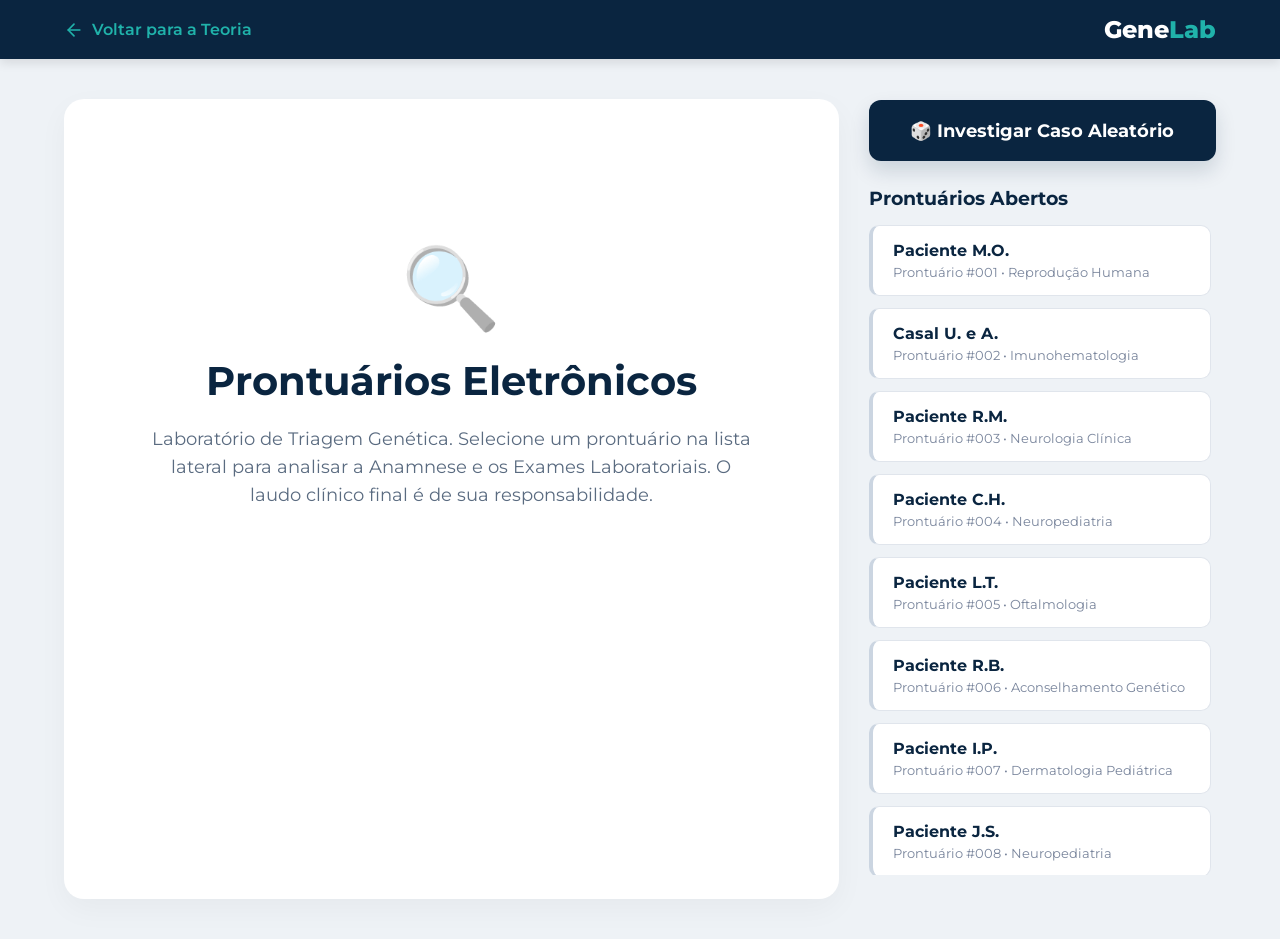
==== commit 91d6ed5f: "Update diagnostico.html" ====
--- a/diagnostico.html
+++ b/diagnostico.html
@@ -637,33 +637,26 @@
 
     </script>
 
-    <!-- RASTREADOR INVISÍVEL PARA O RELATÓRIO DA MONITORIA -->
+    <!-- RASTREADOR INVISÍVEL - MODO AVANÇADO -->
     <script>
-        function registrarConclusaoSilenciosa(nomeDoModulo) {
+        function registrarConclusaoSilenciosa(nomeDaAtividade) {
             const nome = localStorage.getItem('genelab_nome') || 'Aluno Desconhecido';
             const matricula = localStorage.getItem('genelab_matricula') || 'Sem Matrícula';
 
-            // Cria uma trava silenciosa no navegador para não preencher a planilha 10x se o aluno clicar várias vezes
-            const chaveTrava = 'genelab_enviado_' + nomeDoModulo;
-            if (localStorage.getItem(chaveTrava) === 'true') {
-                return; // Se já mandou, não faz nada
-            }
-
-            // COLOQUE O SEU LINK DO GOOGLE APPS SCRIPT AQUI DENTRO DAS ASPAS:
+            // TRAVA REMOVIDA: Agora envia dados TODAS as vezes que o aluno concluir a atividade!
+
             const urlDaPlanilha = "https://script.google.com/macros/s/AKfycbxkAHZIgcJPbTUXMIJkGE4CBhSh0C5pl_7IgvTIWoc2idZxJmcdqPTFnkRxxoWXwdY/exec";
 
             fetch(urlDaPlanilha, {
                 method: 'POST',
-                body: JSON.stringify({ nome: nome, matricula: matricula, modulo: nomeDoModulo }),
-                // Usar text/plain evita bloqueios de segurança (CORS) do navegador
+                body: JSON.stringify({ nome: nome, matricula: matricula, modulo: nomeDaAtividade }),
                 headers: { 'Content-Type': 'text/plain;charset=utf-8' } 
             }).then(response => {
-                // Sucesso! O dado caiu na planilha. Trava o envio para este módulo.
-                localStorage.setItem(chaveTrava, 'true');
+                console.log("Sucesso: " + nomeDaAtividade + " registrado.");
             }).catch(error => {
                 console.error("Erro no rastreador:", error);
             });
         }
     </script>
 </body>
-</html>+</html>
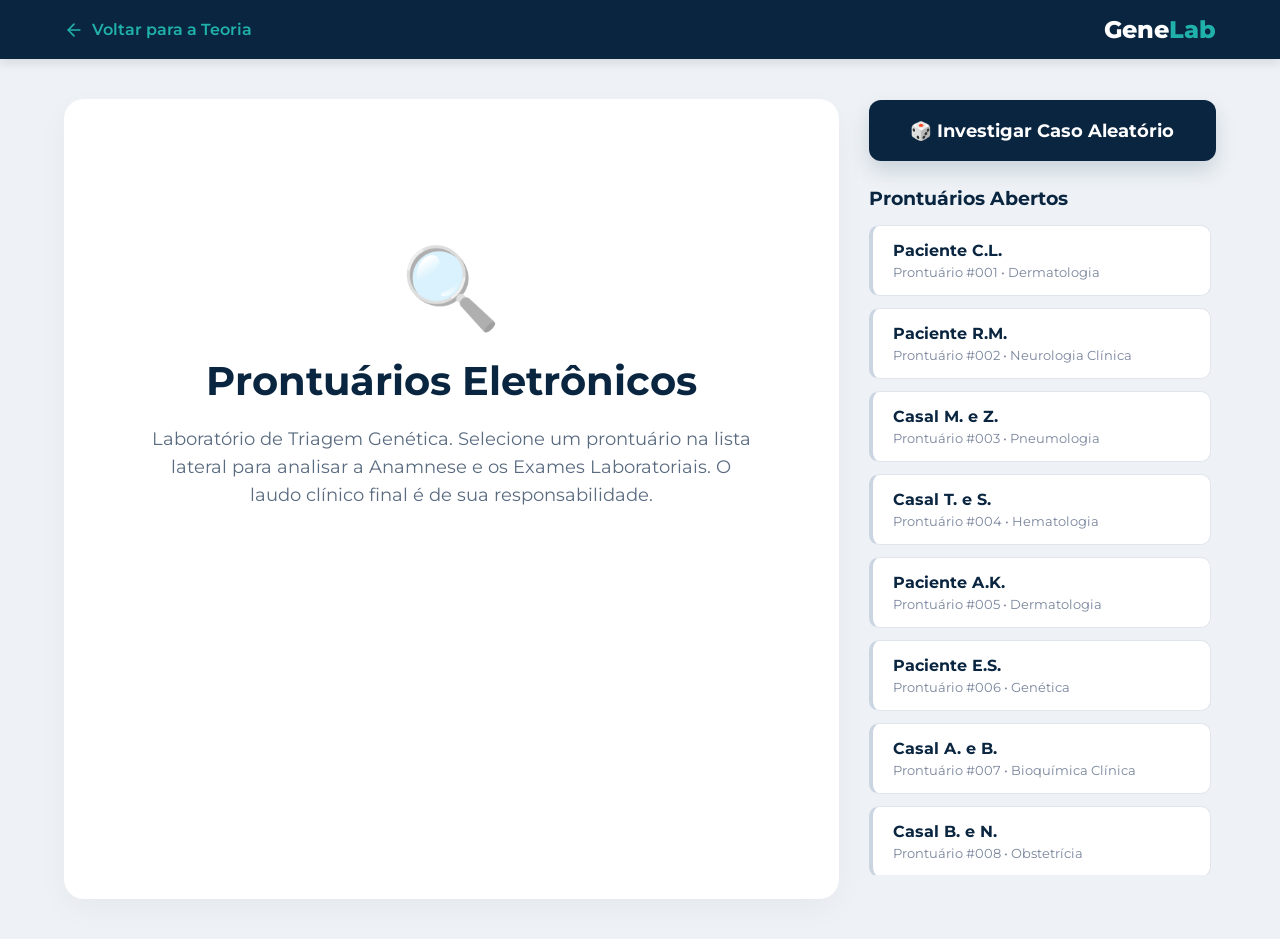
==== commit 53e14bde: "Update diagnostico.html" ====
--- a/diagnostico.html
+++ b/diagnostico.html
@@ -611,7 +611,7 @@
                 
                 // GATILHO INVISÍVEL
                 if (typeof registrarConclusaoSilenciosa === "function") {
-                    registrarConclusaoSilenciosa("Central de Diagnóstico");
+                    registrarConclusaoSilenciosa("Diagnóstico: " + casoAtual.paciente + " (" + casoAtual.doenca + ")");
                 }
             } else {
                 feedback.innerHTML = `<strong>❌ Erro de Classificação no Laudo.</strong><br><br>Repense os conceitos. Avalie cautelosamente a sintomatologia associada aos gêneros masculino/feminino ou se o traço pula gerações nas notas ambulatoriais e nos exames da base de dados acima de seu rascunho de Punnett.`;
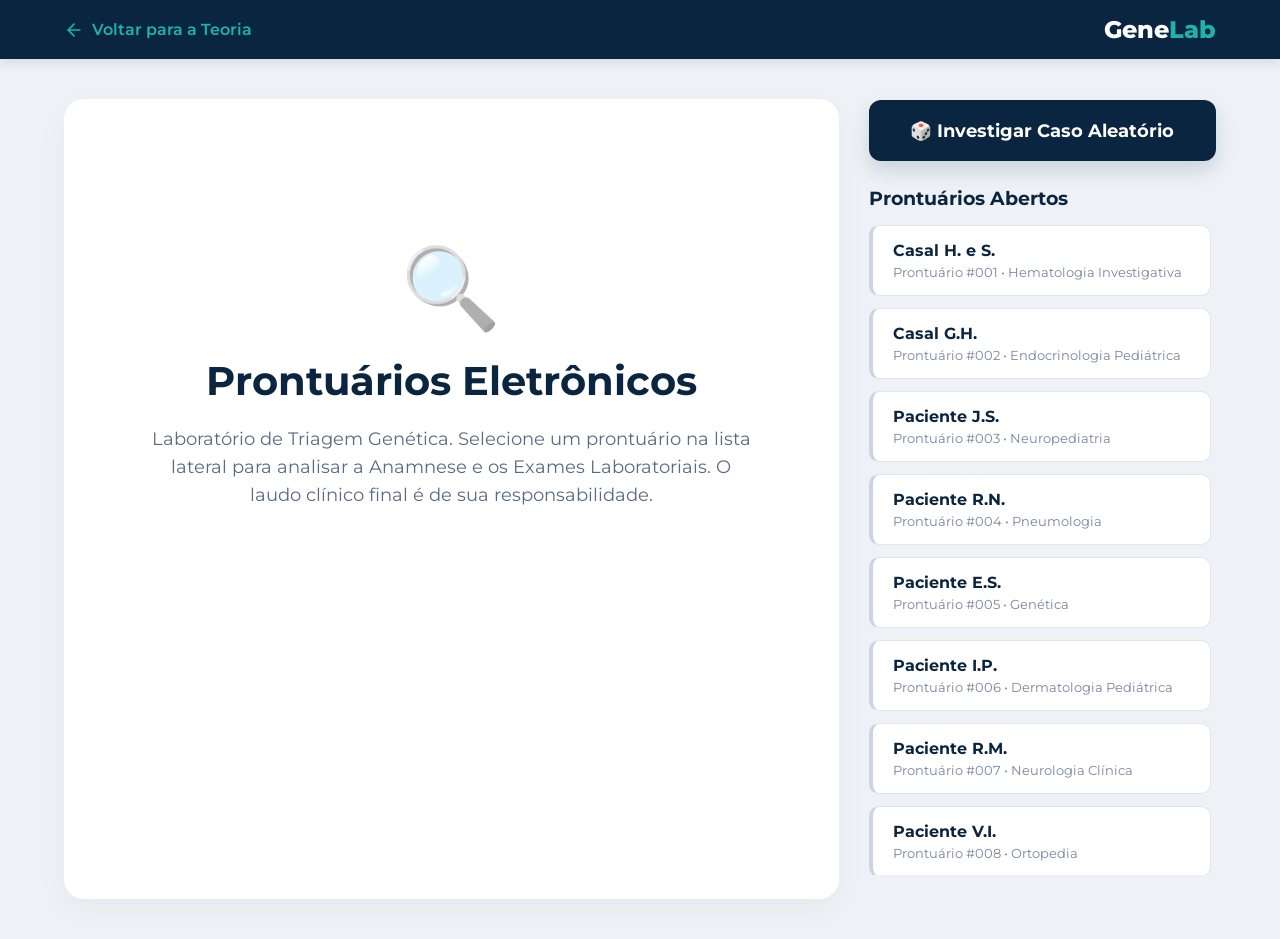
==== commit 3a4bc8a4: "Update diagnostico.html" ====
--- a/diagnostico.html
+++ b/diagnostico.html
@@ -637,22 +637,25 @@
 
     </script>
 
-    <!-- RASTREADOR INVISÍVEL - MODO AVANÇADO -->
+    <!-- RASTREADOR INVISÍVEL COM STATUS DE ACERTO/ERRO -->
     <script>
-        function registrarConclusaoSilenciosa(nomeDaAtividade) {
+        function registrarConclusaoSilenciosa(nomeDaAtividade, statusDaTentativa) {
             const nome = localStorage.getItem('genelab_nome') || 'Aluno Desconhecido';
             const matricula = localStorage.getItem('genelab_matricula') || 'Sem Matrícula';
 
-            // TRAVA REMOVIDA: Agora envia dados TODAS as vezes que o aluno concluir a atividade!
-
-            const urlDaPlanilha = "https://script.google.com/macros/s/AKfycbxkAHZIgcJPbTUXMIJkGE4CBhSh0C5pl_7IgvTIWoc2idZxJmcdqPTFnkRxxoWXwdY/exec";
+            const urlDaPlanilha = "https://script.google.com/macros/s/AKfycbxStMWXUNEYWxU-_3FgvSKBGqQ8suRUDjAqkGJtNngI1NZ0d-X7_Dzjyq7zmwWQMTOy/exec";
 
             fetch(urlDaPlanilha, {
                 method: 'POST',
-                body: JSON.stringify({ nome: nome, matricula: matricula, modulo: nomeDaAtividade }),
+                body: JSON.stringify({ 
+                    nome: nome, 
+                    matricula: matricula, 
+                    modulo: nomeDaAtividade,
+                    status: statusDaTentativa // Captura se foi Acerto ou Erro
+                }),
                 headers: { 'Content-Type': 'text/plain;charset=utf-8' } 
             }).then(response => {
-                console.log("Sucesso: " + nomeDaAtividade + " registrado.");
+                console.log("Rastreado: " + nomeDaAtividade + " | " + statusDaTentativa);
             }).catch(error => {
                 console.error("Erro no rastreador:", error);
             });
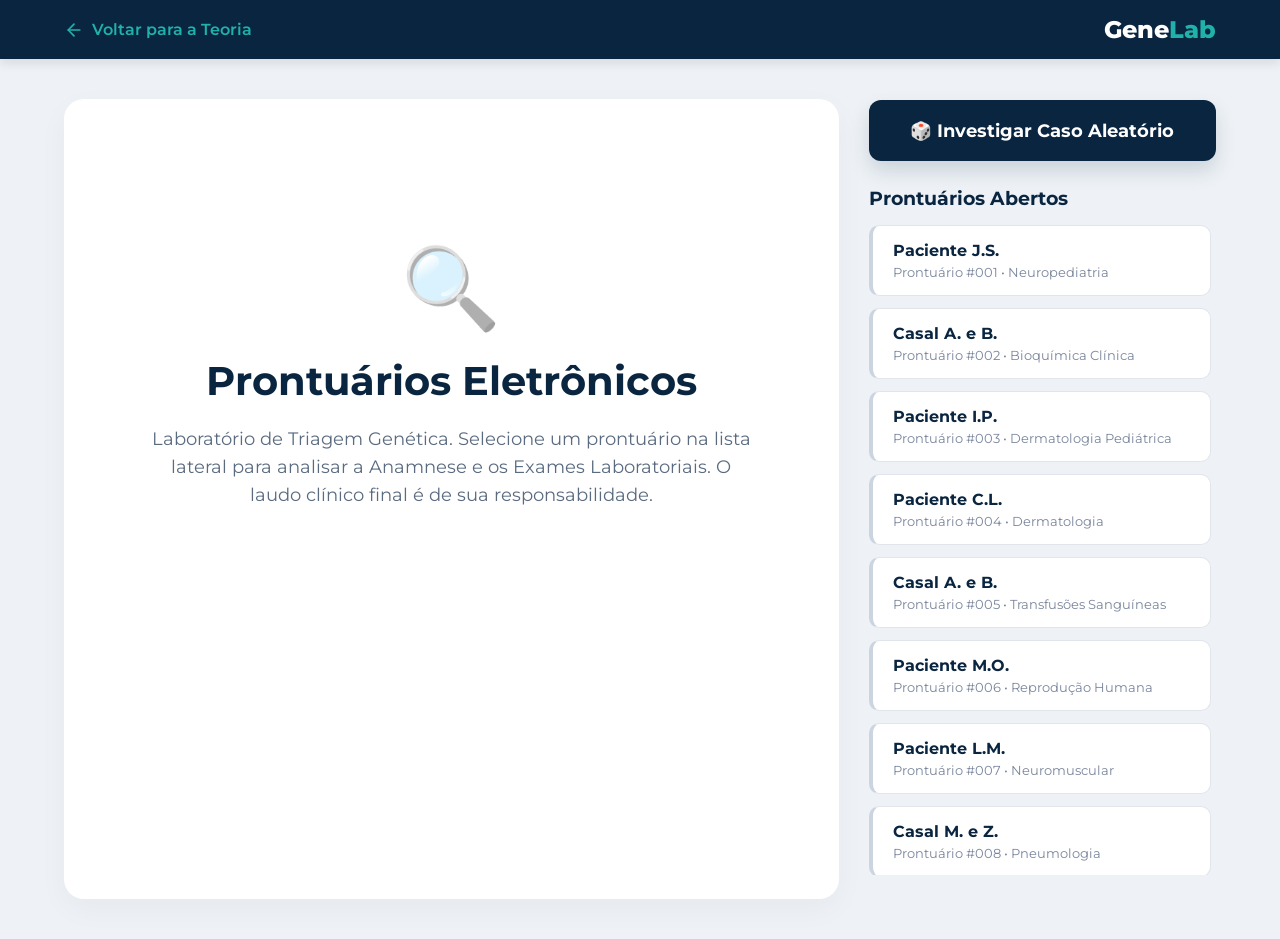
==== commit 128d23a9: "Update diagnostico.html" ====
--- a/diagnostico.html
+++ b/diagnostico.html
@@ -606,16 +606,18 @@
             }
 
             if (heranca === casoAtual.respostaHeranca && prob === casoAtual.respostaProbabilidade) {
-                feedback.innerHTML = `<strong>✅ Relatório Aprovado (Laudo Perfeito)</strong><br><br>${casoAtual.explicacao}`;
+                feedback.innerHTML = `<strong>✅ Relatório Aprovado...`;
                 feedback.className = 'feedback-box sucesso fade-in';
                 
-                // GATILHO INVISÍVEL
-                if (typeof registrarConclusaoSilenciosa === "function") {
-                    registrarConclusaoSilenciosa("Diagnóstico: " + casoAtual.paciente + " (" + casoAtual.doenca + ")");
-                }
+                // GATILHO DE ACERTO
+                registrarConclusaoSilenciosa("Diagnóstico: " + casoAtual.paciente + " (" + casoAtual.doenca + ")", "Acertou ✅");
+
             } else {
-                feedback.innerHTML = `<strong>❌ Erro de Classificação no Laudo.</strong><br><br>Repense os conceitos. Avalie cautelosamente a sintomatologia associada aos gêneros masculino/feminino ou se o traço pula gerações nas notas ambulatoriais e nos exames da base de dados acima de seu rascunho de Punnett.`;
+                feedback.innerHTML = `<strong>❌ Erro de Classificação...`;
                 feedback.className = 'feedback-box erro fade-in';
+                
+                // GATILHO DE ERRO
+                registrarConclusaoSilenciosa("Diagnóstico: " + casoAtual.paciente + " (" + casoAtual.doenca + ")", "Errou ❌");
             }
             
             feedback.classList.remove('escondido');
